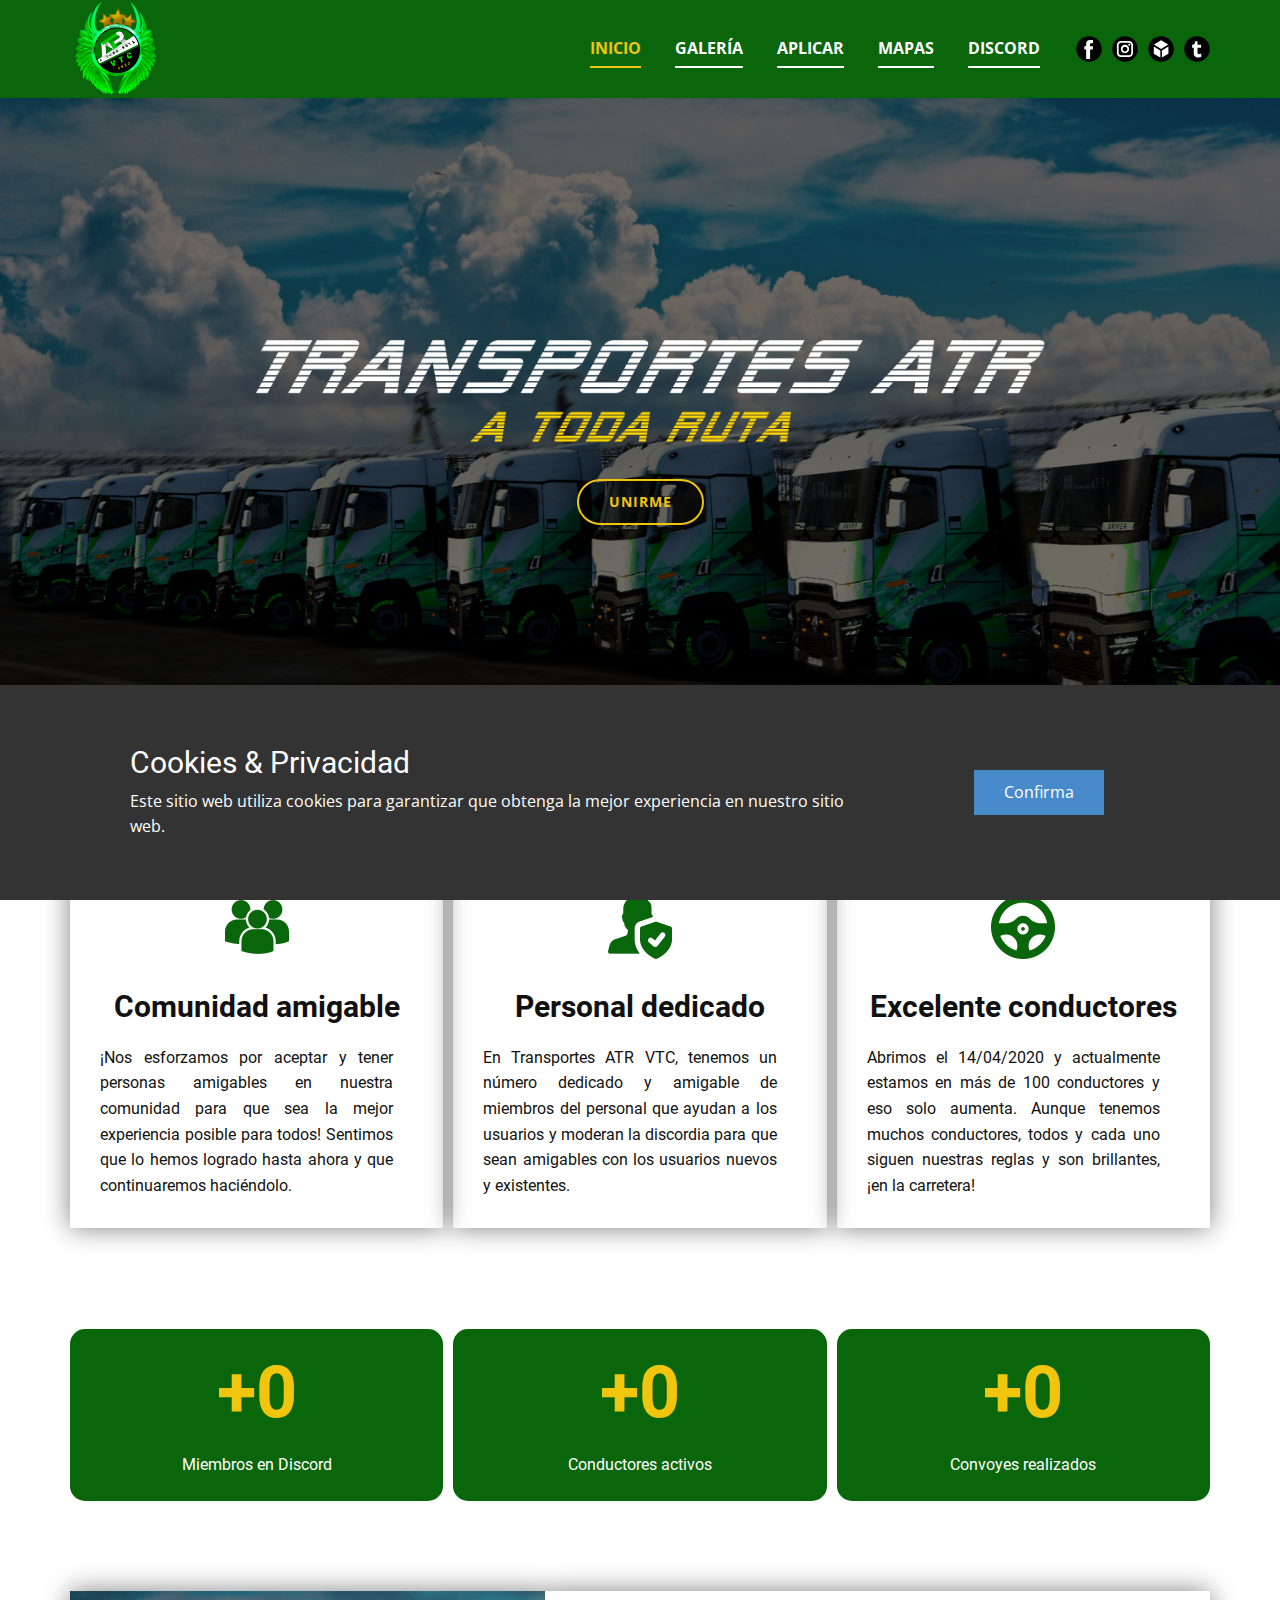
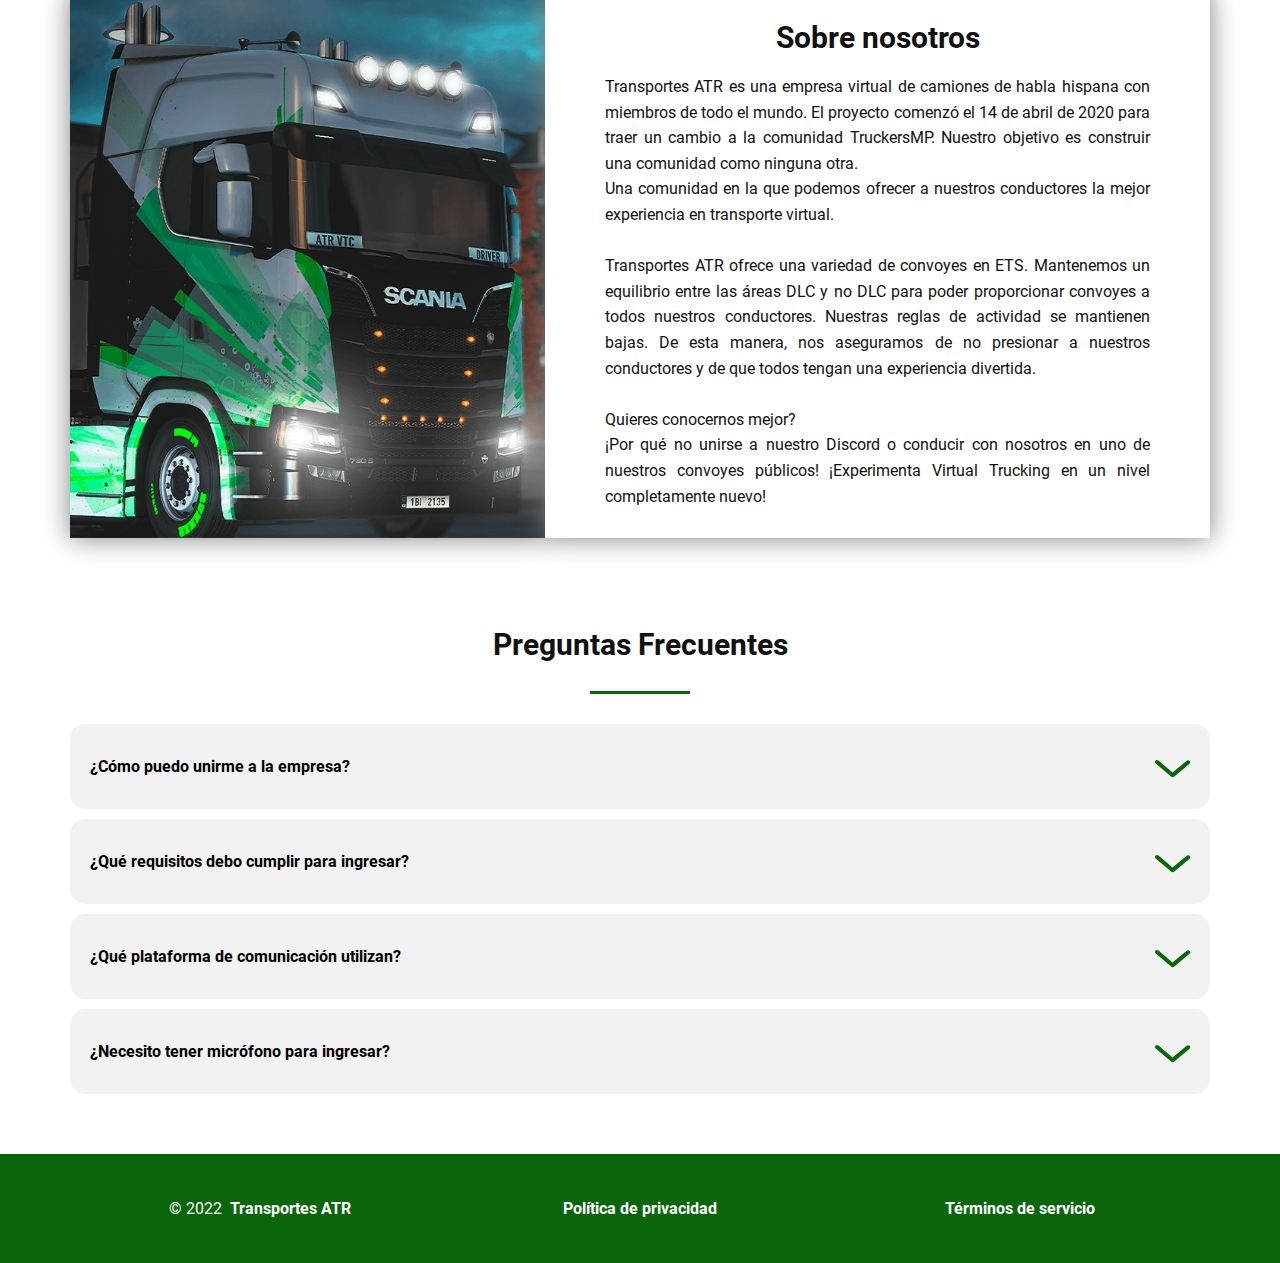
==== index.html @ 60fd00e4 "Cambios de tipografia y formato" ====
<!DOCTYPE html>
<html style="font-size: 16px" lang="es-AR">

<head>
  <meta name="viewport" content="width=device-width, initial-scale=1.0" />
  <meta charset="utf-8" />
  <meta name="keywords" content="+300, +100, +12, ​Sobre nosotros, ​Preguntas Frecuentes" />
  <meta name="description" content="​Transportes ATR es una empresa virtual de camiones de habla hispana con miembros de todo el mundo. El proyecto comenzó el 14 de abril de 2020 para traer un cambio a la comunidad TruckersMP. Nuestro objetivo es construir una comunidad como ninguna otra.
Una comunidad en la que podemos ofrecer a nuestros conductores la mejor experiencia en transporte virtual." />
  <meta name="page_type" content="np-template-header-footer-from-plugin" />
  <title>Inicio - Transportes ATR</title>
  <link rel="stylesheet" href="nicepage.css" media="screen" />
  <link rel="stylesheet" href="Inicio.css" media="screen" />
  <script class="u-script" type="text/javascript" src="jquery.js" defer=""></script>
  <script class="u-script" type="text/javascript" src="nicepage.js" defer=""></script>
  <link rel="icon" href="images/favicon.png" />
  <link id="u-theme-google-font" rel="stylesheet" href="fonts.css" />
  <link id="u-page-google-font" rel="stylesheet" href="Inicio-fonts.css" />

  <script type="application/ld+json">
    {
      "@context": "http://schema.org",
      "@type": "Organization",
      "name": "ATR Sitio Web",
      "logo": "/images/vtpc.png",
      "sameAs": [
        "https://www.facebook.com/Transportesatr.vtc",
        "https://www.instagram.com/transportes.atr.vtc/",
        "https://truckersmp.com/vtc/17910",
        "https://trucksbook.eu/company/74310"
      ]
    }
  </script>
  <meta name="theme-color" content="#478ac9" />
  <meta property="og:title" content="Inicio" />
  <meta property="og:description" content="​Transportes ATR es una empresa virtual de camiones de habla hispana con miembros de todo el mundo. El proyecto comenzó el 14 de abril de 2020 para traer un cambio a la comunidad TruckersMP. Nuestro objetivo es construir una comunidad como ninguna otra.
Una comunidad en la que podemos ofrecer a nuestros conductores la mejor experiencia en transporte virtual." />
  <meta property="og:type" content="website" />
</head>

<body data-home-page="index.html" data-home-page-title="Inicio" class="u-body u-xl-mode">
  <header
    class="u-align-center-sm u-align-center-xs u-clearfix u-custom-color-1 u-header u-sticky u-sticky-0613 u-header"
    id="sec-4713">
    <div class="u-clearfix u-sheet u-sheet-1">
      <a href="https://atodarutavtc.ga" class="u-image u-logo u-image-1" data-image-width="676" data-image-height="676">
        <img src="/images/vtpc.png" class="u-logo-image u-logo-image-1" />
      </a>
      <nav class="u-align-left u-menu u-menu-dropdown u-menu-open-right u-offcanvas u-offcanvas-shift u-menu-1"
        data-position="" data-submenu-level="on-click">
        <div class="menu-collapse" style="
              font-size: 1rem;
              font-weight: 700;
              letter-spacing: 0px;
              text-transform: uppercase;
            ">
          <a class="u-button-style u-custom-active-border-color u-custom-border u-custom-border-color u-custom-borders u-custom-hover-border-color u-custom-text-active-color u-custom-text-color u-custom-text-hover-color u-custom-top-bottom-menu-spacing u-nav-link u-text-white"
            href="#" style="font-size: calc(1em + 4px)">
            <svg class="u-svg-link" preserveAspectRatio="xMidYMin slice" viewBox="0 0 302 302" style="">
              <use xmlns:xlink="http://www.w3.org/1999/xlink" xlink:href="#svg-8a8f"></use>
            </svg>
            <svg xmlns="http://www.w3.org/2000/svg" xmlns:xlink="http://www.w3.org/1999/xlink" version="1.1"
              id="svg-8a8f" x="0px" y="0px" viewBox="0 0 302 302" style="enable-background: new 0 0 302 302"
              xml:space="preserve" class="u-svg-content">
              <g>
                <rect y="36" width="302" height="30"></rect>
                <rect y="236" width="302" height="30"></rect>
                <rect y="136" width="302" height="30"></rect>
              </g>
              <g></g>
              <g></g>
              <g></g>
              <g></g>
              <g></g>
              <g></g>
              <g></g>
              <g></g>
              <g></g>
              <g></g>
              <g></g>
              <g></g>
              <g></g>
              <g></g>
              <g></g>
            </svg>
          </a>
        </div>
        <div class="u-custom-menu u-nav-container">
          <ul class="u-nav u-spacing-30 u-unstyled u-nav-1">
            <li class="u-nav-item">
              <a class="u-border-2 u-border-active-palette-3-base u-border-hover-palette-3-base u-border-no-left u-border-no-right u-border-no-top u-border-white u-button-style u-nav-link u-text-active-palette-3-base u-text-hover-palette-3-base"
                href="/index.html" style="padding: 10px 0px">Inicio</a>
            </li>
            <li class="u-nav-item">
              <a class="u-border-2 u-border-active-palette-3-base u-border-hover-palette-3-base u-border-no-left u-border-no-right u-border-no-top u-border-white u-button-style u-nav-link u-text-active-palette-3-base u-text-hover-palette-3-base"
                href="/Galería.html" style="padding: 10px 0px">Galería</a>
            </li>
            <li class="u-nav-item">
              <a class="u-border-2 u-border-active-palette-3-base u-border-hover-palette-3-base u-border-no-left u-border-no-right u-border-no-top u-border-white u-button-style u-nav-link u-text-active-palette-3-base u-text-hover-palette-3-base"
                href="/aplicar.html" style="padding: 10px 0px">Aplicar</a>
            </li>
            <li class="u-nav-item">
              <a class="u-border-2 u-border-active-palette-3-base u-border-hover-palette-3-base u-border-no-left u-border-no-right u-border-no-top u-border-white u-button-style u-nav-link u-text-active-palette-3-base u-text-hover-palette-3-base"
                href="#" style="padding: 10px 0px">Mapas</a>
              <div class="u-nav-popup">
                <ul class="u-h-spacing-20 u-nav u-unstyled u-v-spacing-10 u-nav-2">
                  <li class="u-nav-item">
                    <a class="u-active-palette-3-base u-button-style u-hover-palette-3-base u-nav-link"
                      href="ETS2-MAP.html">ETS2 MAP</a>
                  </li>
                  <li class="u-nav-item">
                    <a class="u-active-palette-3-base u-button-style u-hover-palette-3-base u-nav-link"
                      href="ETS2-PROMODS-MAP.html">ETS2 PROMODS MAP</a>
                  </li>
                  <li class="u-nav-item">
                    <a class="u-active-palette-3-base u-button-style u-hover-palette-3-base u-nav-link"
                      href="ATS-MAP.html">ATS MAP</a>
                  </li>
                </ul>
              </div>
            </li>
            <li class="u-nav-item">
              <a class="u-border-2 u-border-active-palette-3-base u-border-hover-palette-3-base u-border-no-left u-border-no-right u-border-no-top u-border-white u-button-style u-nav-link u-text-active-palette-3-base u-text-hover-palette-3-base"
                href="https://discord.gg/pqu4MyE3Gp" target="_blank" style="padding: 10px 0px">Discord</a>
            </li>
          </ul>
        </div>
        <div class="u-custom-menu u-nav-container-collapse">
          <div
            class="u-align-center u-black u-container-style u-inner-container-layout u-opacity u-opacity-95 u-sidenav">
            <div class="u-inner-container-layout u-sidenav-overflow">
              <div class="u-menu-close"></div>
              <ul class="u-align-center u-nav u-popupmenu-items u-unstyled u-nav-3">
                <li class="u-nav-item">
                  <a class="u-button-style u-nav-link" href="/index.html" style="padding: 10px 0px">Inicio</a>
                </li>
                <li class="u-nav-item">
                  <a class="u-button-style u-nav-link" href="/Galería.html" style="padding: 10px 0px">Galería</a>
                </li>
                <li class="u-nav-item">
                  <a class="u-button-style u-nav-link" href="/aplicar.html" style="padding: 10px 0px">Aplicar</a>
                </li>
                <li class="u-nav-item">
                  <a class="u-button-style u-nav-link" href="#" style="padding: 10px 0px">Mapas</a>
                  <div class="u-nav-popup">
                    <ul class="u-h-spacing-20 u-nav u-unstyled u-v-spacing-10 u-nav-4">
                      <li class="u-nav-item">
                        <a class="u-button-style u-nav-link" href="ETS2-MAP.html">ETS2 MAP</a>
                      </li>
                      <li class="u-nav-item">
                        <a class="u-button-style u-nav-link" href="ETS2-PROMODS-MAP.html">ETS2 PROMODS MAP</a>
                      </li>
                      <li class="u-nav-item">
                        <a class="u-button-style u-nav-link" href="ATS-MAP.html">ATS MAP</a>
                      </li>
                    </ul>
                  </div>
                </li>
                <li class="u-nav-item">
                  <a class="u-button-style u-nav-link" href="https://discord.gg/pqu4MyE3Gp" target="_blank"
                    style="padding: 10px 0px">Discord</a>
                </li>
              </ul>
            </div>
          </div>
          <div class="u-menu-overlay u-opacity u-opacity-25"></div>
        </div>
      </nav>
      <div class="u-social-icons u-spacing-10 u-social-icons-1">
        <a class="u-social-url" title="facebook" target="_blank"
          href="https://www.facebook.com/Transportesatr.vtc"><span
            class="u-icon u-social-facebook u-social-icon u-text-black"><svg class="u-svg-link"
              preserveAspectRatio="xMidYMin slice" viewBox="0 0 112 112" style="">
              <use xmlns:xlink="http://www.w3.org/1999/xlink" xlink:href="#svg-1c96"></use>
            </svg><svg class="u-svg-content" viewBox="0 0 112 112" x="0" y="0" id="svg-1c96">
              <circle fill="currentColor" cx="56.1" cy="56.1" r="55"></circle>
              <path fill="#FFFFFF" d="M73.5,31.6h-9.1c-1.4,0-3.6,0.8-3.6,3.9v8.5h12.6L72,58.3H60.8v40.8H43.9V58.3h-8V43.9h8v-9.2
            c0-6.7,3.1-17,17-17h12.5v13.9H73.5z"></path>
            </svg></span>
        </a>
        <a class="u-social-url" title="instagram" target="_blank"
          href="https://www.instagram.com/transportes.atr.vtc/"><span
            class="u-icon u-social-icon u-social-instagram u-text-black"><svg class="u-svg-link"
              preserveAspectRatio="xMidYMin slice" viewBox="0 0 112 112" style="">
              <use xmlns:xlink="http://www.w3.org/1999/xlink" xlink:href="#svg-5830"></use>
            </svg><svg class="u-svg-content" viewBox="0 0 112 112" x="0" y="0" id="svg-5830">
              <circle fill="currentColor" cx="56.1" cy="56.1" r="55"></circle>
              <path fill="#FFFFFF"
                d="M55.9,38.2c-9.9,0-17.9,8-17.9,17.9C38,66,46,74,55.9,74c9.9,0,17.9-8,17.9-17.9C73.8,46.2,65.8,38.2,55.9,38.2
            z M55.9,66.4c-5.7,0-10.3-4.6-10.3-10.3c-0.1-5.7,4.6-10.3,10.3-10.3c5.7,0,10.3,4.6,10.3,10.3C66.2,61.8,61.6,66.4,55.9,66.4z">
              </path>
              <path fill="#FFFFFF"
                d="M74.3,33.5c-2.3,0-4.2,1.9-4.2,4.2s1.9,4.2,4.2,4.2s4.2-1.9,4.2-4.2S76.6,33.5,74.3,33.5z"></path>
              <path fill="#FFFFFF" d="M73.1,21.3H38.6c-9.7,0-17.5,7.9-17.5,17.5v34.5c0,9.7,7.9,17.6,17.5,17.6h34.5c9.7,0,17.5-7.9,17.5-17.5V38.8
            C90.6,29.1,82.7,21.3,73.1,21.3z M83,73.3c0,5.5-4.5,9.9-9.9,9.9H38.6c-5.5,0-9.9-4.5-9.9-9.9V38.8c0-5.5,4.5-9.9,9.9-9.9h34.5
            c5.5,0,9.9,4.5,9.9,9.9V73.3z"></path>
            </svg></span>
        </a>
        <a class="u-social-url" target="_blank" data-type="SketchFab" title="TruckersMP"
          href="https://truckersmp.com/vtc/17910"><span
            class="u-icon u-social-icon u-social-sketchfab u-text-black u-icon-3"><svg class="u-svg-link"
              preserveAspectRatio="xMidYMin slice" viewBox="0 0 112 112" style="">
              <use xmlns:xlink="http://www.w3.org/1999/xlink" xlink:href="#svg-15e8"></use>
            </svg><svg class="u-svg-content" viewBox="0 0 112 112" x="0" y="0" id="svg-15e8">
              <circle fill="currentColor" cx="56.1" cy="56.1" r="55"></circle>
              <path id="sketchfab-2" fill="#FFFFFF" d="M25.9,36.3L56.5,18l30.6,18.3L56.5,55.5L25.9,36.3z M25,44.7l28.1,17.5V93L25,76.3V44.7
	L25,44.7z M88,44.7v31.7L59.9,93V62.2L88,44.7L88,44.7z"></path>
            </svg></span>
        </a>
        <a class="u-social-url" target="_blank" data-type="Tumblr" title="TrucksBook"
          href="https://trucksbook.eu/company/74310"><span
            class="u-icon u-social-icon u-social-tumblr u-text-black u-icon-4"><svg class="u-svg-link"
              preserveAspectRatio="xMidYMin slice" viewBox="0 0 112 112" style="">
              <use xmlns:xlink="http://www.w3.org/1999/xlink" xlink:href="#svg-fb04"></use>
            </svg><svg class="u-svg-content" viewBox="0 0 112 112" x="0" y="0" id="svg-fb04">
              <circle fill="currentColor" cx="56.1" cy="56.1" r="55"></circle>
              <path fill="#FFFFFF" class="st1" d="M74.1,90.3c-3.8,1.2-7.6,1.9-11.5,2c-3,0-6-0.3-8.8-1.1C46.9,89.5,43,85,42.1,77.5v-1c0-0.4,0-9.3-0.1-26.4
            h-7.1V38c1.4,0.1,2.8,0,4.2-0.7c4.9-2.1,7.8-6,8.8-11.6c0-0.3,0.1-0.6,0.2-0.9c0-0.7,0.1-1.3,0.3-1.9h9.7V38h15.5v12.1H58.2v19
            c0,1.8,0.2,3.7,0.5,5.5c0.1,0.4,0.4,0.9,0.7,1.2c2.4,2.2,5.3,2.9,8.7,1.9c1.8-0.6,3.8-1.1,6-1.8V90.3z"></path>
            </svg></span>
        </a>
      </div>
    </div>
  </header>
  <section class="u-clearfix u-image u-shading u-section-1" id="sec-0089" data-image-width="1920"
    data-image-height="1080">
    <div class="u-clearfix u-sheet u-sheet-1">
      <img class="u-expanded-width-md u-expanded-width-sm u-image u-image-default u-image-1"
        src="/images/TITULO_SIN_VTC.png" alt="" data-image-width="1920" data-image-height="500" />
      <a href="https://discord.gg/pqu4MyE3Gp"
        class="u-border-2 u-border-hover-palette-3-base u-border-palette-3-base u-btn u-btn-round u-button-style u-hover-palette-3-base u-none u-radius-50 u-btn-1">
        UNIRME</a>
    </div>
  </section>
  <section class="u-align-center u-clearfix u-section-2" id="sec-16b6">
    <div class="u-clearfix u-sheet u-valign-middle u-sheet-1">
      <div class="u-expanded-width u-list u-list-1">
        <div class="u-repeater u-repeater-1">
          <div class="u-container-style u-list-item u-repeater-item u-list-item-1">
            <div
              class="u-container-layout u-similar-container u-valign-bottom-sm u-valign-bottom-xs u-valign-top-lg u-valign-top-md u-valign-top-xl u-container-layout-1">
              <span class="u-file-icon u-icon u-text-custom-color-1 u-icon-1"><img src="/images/4.png" alt="" /></span>
              <h3 class="u-align-center u-custom-font u-font-roboto u-text u-text-1">
                Comunidad amigable
              </h3>
              <p class="u-align-justify u-custom-font u-font-roboto u-text u-text-2">
                ¡Nos esforzamos por aceptar y tener personas amigables en
                nuestra comunidad para que sea la mejor experiencia posible
                para todos! Sentimos que lo hemos logrado hasta ahora y que
                continuaremos haciéndolo.
              </p>
            </div>
          </div>
          <div class="u-container-style u-list-item u-repeater-item u-list-item-2">
            <div
              class="u-container-layout u-similar-container u-valign-bottom-sm u-valign-bottom-xs u-valign-top-lg u-valign-top-md u-valign-top-xl u-container-layout-2">
              <span class="u-file-icon u-icon u-text-custom-color-1 u-icon-2"><img src="/images/5.png" alt="" /></span>
              <h3 class="u-align-center u-custom-font u-font-roboto u-text u-text-3">
                Personal dedicado
              </h3>
              <p class="u-align-justify u-custom-font u-font-roboto u-text u-text-4">
                En Transportes ATR VTC, tenemos un número dedicado y amigable
                de miembros del personal que ayudan a los usuarios y moderan
                la discordia para que sean amigables con los usuarios nuevos y
                existentes.
              </p>
            </div>
          </div>
          <div class="u-container-style u-list-item u-repeater-item u-list-item-3">
            <div
              class="u-container-layout u-similar-container u-valign-bottom-sm u-valign-bottom-xs u-valign-top-lg u-valign-top-md u-valign-top-xl u-container-layout-3">
              <span class="u-file-icon u-icon u-text-custom-color-1 u-icon-3"><img src="/images/6.png" alt="" /></span>
              <h3 class="u-align-center u-custom-font u-font-roboto u-text u-text-5">
                Excelente conductores
              </h3>
              <p class="u-align-justify u-custom-font u-font-roboto u-text u-text-6">
                Abrimos el 14/04/2020 y actualmente estamos en más de 100
                conductores y eso solo aumenta. Aunque tenemos muchos
                conductores, todos y cada uno siguen nuestras reglas y son
                brillantes, ¡en la carretera!
              </p>
            </div>
          </div>
        </div>
      </div>
    </div>
  </section>
  <section class="u-clearfix u-section-3" id="sec-c796">
    <div class="u-clearfix u-sheet u-valign-middle u-sheet-1">
      <div class="u-expanded-width u-list u-list-1">
        <div class="u-repeater u-repeater-1">
          <div
            class="u-align-center u-container-style u-custom-color-1 u-list-item u-radius-15 u-repeater-item u-shape-round u-list-item-1">
            <div class="u-container-layout u-similar-container u-valign-middle u-container-layout-1">
              <h1 class="u-text u-text-default u-text-palette-3-base u-title u-text-1" data-animation-name="counter"
                data-animation-event="scroll" data-animation-duration="3000">
                +400
              </h1>
              <p class="u-custom-font u-font-roboto u-text u-text-2">
                Miembros en Discord
              </p>
            </div>
          </div>
          <div
            class="u-align-center u-container-style u-custom-color-1 u-list-item u-radius-15 u-repeater-item u-shape-round u-list-item-2">
            <div class="u-container-layout u-similar-container u-valign-middle u-container-layout-2">
              <h1 class="u-text u-text-default u-text-palette-3-base u-title u-text-3" data-animation-name="counter"
                data-animation-event="scroll" data-animation-duration="3000">
                +110
              </h1>
              <p class="u-custom-font u-font-roboto u-text u-text-4">
                Conductores activos
              </p>
            </div>
          </div>
          <div
            class="u-align-center u-container-style u-custom-color-1 u-list-item u-radius-15 u-repeater-item u-shape-round u-list-item-3">
            <div class="u-container-layout u-similar-container u-valign-middle u-container-layout-3">
              <h1 class="u-text u-text-default u-text-palette-3-base u-title u-text-5" data-animation-name="counter"
                data-animation-event="scroll" data-animation-duration="3000">
                +20
              </h1>
              <p class="u-custom-font u-font-roboto u-text u-text-6">
                Convoyes realizados
              </p>
            </div>
          </div>
        </div>
      </div>
    </div>
  </section>
  <section class="u-clearfix u-section-4" id="sec-3e3f">
    <div class="u-clearfix u-sheet u-valign-middle-sm u-valign-middle-xs u-sheet-1">
      <div class="u-clearfix u-expanded-width u-gutter-0 u-layout-wrap u-layout-wrap-1">
        <div class="u-layout" style="">
          <div class="u-layout-row" style="">
            <div
              class="u-align-left u-container-style u-image u-layout-cell u-left-cell u-size-25 u-size-xs-60 u-image-1"
              src="" data-image-width="1280" data-image-height="720">
              <div class="u-container-layout u-container-layout-1" src=""></div>
            </div>
            <div
              class="u-container-style u-layout-cell u-right-cell u-shape-rectangle u-size-35 u-size-xs-60 u-white u-layout-cell-2">
              <div class="u-container-layout u-container-layout-2">
                <h2 class="u-align-center u-text u-text-default u-text-1">
                  Sobre nosotros
                </h2>
                <p class="u-align-justify u-custom-font u-font-roboto u-text u-text-2">
                  Transportes ATR es una empresa virtual de camiones de habla
                  hispana con miembros de todo el mundo. El proyecto comenzó
                  el 14 de abril de 2020 para traer un cambio a la comunidad
                  TruckersMP. Nuestro objetivo es construir una comunidad como
                  ninguna otra. <br />Una comunidad en la que podemos ofrecer
                  a nuestros conductores la mejor experiencia en transporte
                  virtual. <br />
                  <br />Transportes ATR ofrece una variedad de convoyes en
                  ETS. Mantenemos un equilibrio entre las áreas DLC y no DLC
                  para poder proporcionar convoyes a todos nuestros
                  conductores. Nuestras reglas de actividad se mantienen
                  bajas. De esta manera, nos aseguramos de no presionar a
                  nuestros conductores y de que todos tengan una experiencia
                  divertida. <br />
                  <br />Quieres conocernos mejor? <br />¡Por qué no unirse a
                  nuestro Discord o conducir con nosotros en uno de nuestros
                  convoyes públicos! ¡Experimenta Virtual Trucking en un nivel
                  completamente nuevo!
                </p>
              </div>
            </div>
          </div>
        </div>
      </div>
    </div>
  </section>
  <section class="u-align-center u-clearfix u-white u-section-5" id="sec-e534">
    <div class="u-clearfix u-sheet u-valign-middle-lg u-valign-middle-md u-valign-middle-xl u-sheet-1">
      <h2 class="u-text u-text-default u-text-1">Preguntas Frecuentes</h2>
      <div class="u-border-3 u-border-custom-color-1 u-line u-line-horizontal u-line-1"></div>
      <div class="u-accordion u-collapsed-by-default u-faq u-spacing-10 u-accordion-1">
        <div class="u-accordion-item">
          <a class="u-accordion-link u-button-style u-custom-font u-font-roboto u-grey-5 u-radius-15 u-text-active-custom-color-1 u-text-black u-text-hover-custom-color-1 u-accordion-link-1"
            id="link-accordion-ae6a" aria-controls="accordion-ae6a" aria-selected="false">
            <span class="u-accordion-link-text">
              ¿Cómo puedo unirme a la empresa?</span><span
              class="u-accordion-link-icon u-icon u-icon-rectangle u-text-custom-color-1 u-icon-1"><svg
                class="u-svg-link" preserveAspectRatio="xMidYMin slice" viewBox="0 0 16 16" style="">
                <use xmlns:xlink="http://www.w3.org/1999/xlink" xlink:href="#svg-a823"></use>
              </svg><svg class="u-svg-content" viewBox="0 0 16 16" x="0px" y="0px" id="svg-a823" style="">
                <path d="M8,10.7L1.6,5.3c-0.4-0.4-1-0.4-1.3,0c-0.4,0.4-0.4,0.9,0,1.3l7.2,6.1c0.1,0.1,0.4,0.2,0.6,0.2s0.4-0.1,0.6-0.2l7.1-6
	c0.4-0.4,0.4-0.9,0-1.3c-0.4-0.4-1-0.4-1.3,0L8,10.7z"></path>
              </svg></span>
          </a>
          <div class="u-accordion-pane u-container-style u-shape-rectangle u-accordion-pane-1" id="accordion-ae6a"
            aria-labelledby="link-accordion-ae6a">
            <div class="u-container-layout u-container-layout-1">
              <div class="fr-view u-clearfix u-rich-text u-text">
                <p>
                  <span class="u-custom-font u-font-roboto" style="font-size: 0.875rem">Debes dar clic en el botón
                    "Unirme" (arriba, al inicio de
                    página) y te llevara a nuestro discord donde el personal
                    encargado te atendera. Esperamos verte pronto en nuestra
                    familia.</span>
                </p>
              </div>
            </div>
          </div>
        </div>
        <div class="u-accordion-item">
          <a class="u-accordion-link u-button-style u-custom-font u-font-roboto u-grey-5 u-radius-15 u-text-active-custom-color-1 u-text-black u-text-hover-custom-color-1 u-accordion-link-2"
            id="link-accordion-8339" aria-controls="accordion-8339" aria-selected="false">
            <span class="u-accordion-link-text">
              ¿Qué requisitos debo cumplir para ingresar?<br /> </span><span
              class="u-accordion-link-icon u-icon u-icon-rectangle u-text-custom-color-1 u-icon-2"><svg
                class="u-svg-link" preserveAspectRatio="xMidYMin slice" viewBox="0 0 16 16" style="">
                <use xmlns:xlink="http://www.w3.org/1999/xlink" xlink:href="#svg-7d7e"></use>
              </svg><svg class="u-svg-content" viewBox="0 0 16 16" x="0px" y="0px" id="svg-7d7e" style="">
                <path d="M8,10.7L1.6,5.3c-0.4-0.4-1-0.4-1.3,0c-0.4,0.4-0.4,0.9,0,1.3l7.2,6.1c0.1,0.1,0.4,0.2,0.6,0.2s0.4-0.1,0.6-0.2l7.1-6
	c0.4-0.4,0.4-0.9,0-1.3c-0.4-0.4-1-0.4-1.3,0L8,10.7z"></path>
              </svg></span>
          </a>
          <div class="u-accordion-pane u-container-style u-shape-rectangle u-accordion-pane-2" id="accordion-8339"
            aria-labelledby="link-accordion-8339">
            <div class="u-container-layout u-container-layout-2">
              <div class="fr-view u-clearfix u-rich-text u-text">
                <p>
                  <span style="font-size: 0.875rem">Ser mayor de 16 años, estar registrado en TruckersMP,
                    TruckBooks, hablar español, tener instalado Discord y
                    contar con micrófono.</span>
                </p>
              </div>
            </div>
          </div>
        </div>
        <div class="u-accordion-item">
          <a class="u-accordion-link u-button-style u-custom-font u-font-roboto u-grey-5 u-radius-15 u-text-active-custom-color-1 u-text-black u-text-hover-custom-color-1 u-accordion-link-3"
            id="link-accordion-1c17" aria-controls="accordion-1c17" aria-selected="false">
            <span class="u-accordion-link-text">
              ¿Qué plataforma de comunicación utilizan?<br /> </span><span
              class="u-accordion-link-icon u-icon u-icon-rectangle u-text-custom-color-1 u-icon-3"><svg
                class="u-svg-link" preserveAspectRatio="xMidYMin slice" viewBox="0 0 16 16" style="">
                <use xmlns:xlink="http://www.w3.org/1999/xlink" xlink:href="#svg-d58c"></use>
              </svg><svg class="u-svg-content" viewBox="0 0 16 16" x="0px" y="0px" id="svg-d58c" style="">
                <path d="M8,10.7L1.6,5.3c-0.4-0.4-1-0.4-1.3,0c-0.4,0.4-0.4,0.9,0,1.3l7.2,6.1c0.1,0.1,0.4,0.2,0.6,0.2s0.4-0.1,0.6-0.2l7.1-6
	c0.4-0.4,0.4-0.9,0-1.3c-0.4-0.4-1-0.4-1.3,0L8,10.7z"></path>
              </svg></span>
          </a>
          <div class="u-accordion-pane u-container-style u-shape-rectangle u-accordion-pane-3" id="accordion-1c17"
            aria-labelledby="link-accordion-1c17">
            <div class="u-container-layout u-container-layout-3">
              <div class="fr-view u-clearfix u-rich-text u-text">
                <p>
                  <span style="font-size: 0.875rem">Actualmente nuestro canal oficial de comunicación es
                    Discord.</span>
                </p>
              </div>
            </div>
          </div>
        </div>
        <div class="u-accordion-item">
          <a class="u-accordion-link u-button-style u-custom-font u-font-roboto u-grey-5 u-radius-15 u-text-active-custom-color-1 u-text-black u-text-hover-custom-color-1 u-accordion-link-4"
            id="link-fc22" aria-controls="fc22" aria-selected="false">
            <span class="u-accordion-link-text">
              ¿Necesito tener micrófono para ingresar?</span><span
              class="u-accordion-link-icon u-icon u-icon-rectangle u-text-custom-color-1 u-icon-4"><svg
                class="u-svg-link" preserveAspectRatio="xMidYMin slice" viewBox="0 0 16 16" style="">
                <use xmlns:xlink="http://www.w3.org/1999/xlink" xlink:href="#svg-9ef2"></use>
              </svg><svg class="u-svg-content" viewBox="0 0 16 16" x="0px" y="0px" id="svg-9ef2">
                <path d="M8,10.7L1.6,5.3c-0.4-0.4-1-0.4-1.3,0c-0.4,0.4-0.4,0.9,0,1.3l7.2,6.1c0.1,0.1,0.4,0.2,0.6,0.2s0.4-0.1,0.6-0.2l7.1-6
	c0.4-0.4,0.4-0.9,0-1.3c-0.4-0.4-1-0.4-1.3,0L8,10.7z"></path>
              </svg></span>
          </a>
          <div class="u-accordion-pane u-container-style u-shape-rectangle u-accordion-pane-4" id="fc22"
            aria-labelledby="link-fc22">
            <div class="u-container-layout u-container-layout-4">
              <div class="fr-view u-clearfix u-rich-text u-text">
                <p>
                  <span style="font-size: 0.875rem">Sí, para facilitar una mejor comunicacion con el personal
                    de ATR.</span>
                </p>
              </div>
            </div>
          </div>
        </div>
      </div>
    </div>
  </section>
  <style class="u-overlap-style">
    .u-overlap:not(.u-sticky-scroll) .u-header {
      background-color: #0a660a !important;
    }
  </style>

  <footer class="u-align-center u-clearfix u-custom-color-1 u-footer u-footer" id="sec-b6e5">
    <div class="u-align-left u-clearfix u-sheet u-sheet-1">
      <div
        class="u-clearfix u-expanded-width u-gutter-0 u-layout-custom-sm u-layout-custom-xs u-layout-wrap u-layout-wrap-1">
        <div class="u-layout">
          <div class="u-layout-row">
            <div
              class="u-container-style u-layout-cell u-size-20-lg u-size-20-md u-size-20-sm u-size-20-xl u-size-30-xs u-layout-cell-1">
              <div class="u-container-layout u-valign-middle u-container-layout-1">
                <p class="u-custom-font u-font-roboto u-text u-text-default u-text-1">
                  © 2022&nbsp;<span style="font-weight: 700">
                    <a href="https://atodarutavtc.ga"
                      class="u-active-none u-border-none u-btn u-button-link u-button-style u-hover-none u-none u-text-white u-btn-1">Transportes
                      ATR</a>
                  </span>
                </p>
              </div>
            </div>
            <div
              class="u-container-style u-layout-cell u-size-20-lg u-size-20-md u-size-20-sm u-size-20-xl u-size-30-xs u-layout-cell-2">
              <div class="u-container-layout u-valign-middle u-container-layout-2">
                <p class="u-custom-font u-font-roboto u-text u-text-default u-text-2">
                  <a class="u-active-none u-border-none u-btn u-button-link u-button-style u-hover-none u-none u-text-white u-btn-2"
                    href="/politicas-de-privacidad.html">
                    Política de privacidad</a>
                </p>
              </div>
            </div>
            <div
              class="u-container-style u-layout-cell u-size-20-lg u-size-20-md u-size-20-sm u-size-20-xl u-size-60-xs u-layout-cell-3">
              <div class="u-container-layout u-valign-middle u-container-layout-3">
                <p class="u-custom-font u-font-roboto u-text u-text-default u-text-3">
                  <a class="u-active-none u-border-none u-btn u-button-link u-button-style u-hover-none u-none u-text-white u-btn-3"
                    href="/terminos-y-condiciones.html">
                    Términos de servicio</a>
                </p>
              </div>
            </div>
          </div>
        </div>
      </div>
    </div>
  </footer>
  <section class="u-align-center u-clearfix u-cookies-consent u-grey-80 u-cookies-consent" id="sec-4323">
    <div class="u-clearfix u-sheet u-valign-middle u-sheet-1">
      <div class="u-clearfix u-expanded-width u-layout-wrap u-layout-wrap-1">
        <div class="u-gutter-0 u-layout">
          <div class="u-layout-row">
            <div
              class="u-container-style u-layout-cell u-left-cell u-size-43-md u-size-43-sm u-size-43-xs u-size-46-lg u-size-46-xl u-layout-cell-1">
              <div class="u-container-layout u-valign-middle u-container-layout-1">
                <h3 class="u-text u-text-default u-text-1">
                  Cookies &amp; Privacidad
                </h3>
                <p class="u-text u-text-default u-text-2">
                  Este sitio web utiliza cookies para garantizar que obtenga
                  la mejor experiencia en nuestro sitio web.
                </p>
              </div>
            </div>
            <div
              class="u-align-left u-container-style u-layout-cell u-right-cell u-size-14-lg u-size-14-xl u-size-17-md u-size-17-sm u-size-17-xs u-layout-cell-2">
              <div
                class="u-container-layout u-valign-middle-lg u-valign-middle-md u-valign-middle-xl u-valign-top-sm u-valign-top-xs u-container-layout-2">
                <a href="###" class="u-btn u-button-confirm u-button-style u-palette-1-base u-btn-1">Confirma</a>
              </div>
            </div>
          </div>
        </div>
      </div>
    </div>
    <style>
      .u-cookies-consent {
        background-image: none;
      }

      .u-cookies-consent .u-sheet-1 {
        min-height: 212px;
      }

      .u-cookies-consent .u-layout-wrap-1 {
        margin-top: 30px;
        margin-bottom: 30px;
      }

      .u-cookies-consent .u-layout-cell-1 {
        min-height: 152px;
      }

      .u-cookies-consent .u-container-layout-1 {
        padding: 30px 60px;
      }

      .u-cookies-consent .u-text-1 {
        margin-top: 0;
        margin-right: 20px;
        margin-bottom: 0;
      }

      .u-cookies-consent .u-text-2 {
        margin: 8px 20px 0 0;
      }

      .u-cookies-consent .u-layout-cell-2 {
        min-height: 152px;
      }

      .u-cookies-consent .u-container-layout-2 {
        padding: 30px;
      }

      .u-cookies-consent .u-btn-1 {
        margin: 0 auto 0 0;
      }

      @media (max-width: 1199px) {
        .u-cookies-consent .u-sheet-1 {
          min-height: 131px;
        }

        .u-cookies-consent .u-layout-cell-1 {
          min-height: 125px;
        }

        .u-cookies-consent .u-text-1 {
          margin-right: 0;
        }

        .u-cookies-consent .u-text-2 {
          margin-right: 0;
        }

        .u-cookies-consent .u-layout-cell-2 {
          min-height: 125px;
        }
      }

      @media (max-width: 991px) {
        .u-cookies-consent .u-sheet-1 {
          min-height: 106px;
        }

        .u-cookies-consent .u-layout-cell-1 {
          min-height: 100px;
        }

        .u-cookies-consent .u-container-layout-1 {
          padding-left: 30px;
          padding-right: 30px;
        }

        .u-cookies-consent .u-layout-cell-2 {
          min-height: 100px;
        }
      }

      @media (max-width: 767px) {
        .u-cookies-consent .u-sheet-1 {
          min-height: 225px;
        }

        .u-cookies-consent .u-layout-cell-1 {
          min-height: 154px;
        }

        .u-cookies-consent .u-container-layout-1 {
          padding-left: 10px;
          padding-right: 10px;
          padding-bottom: 20px;
        }

        .u-cookies-consent .u-layout-cell-2 {
          min-height: 65px;
        }

        .u-cookies-consent .u-container-layout-2 {
          padding: 10px;
        }
      }

      @media (max-width: 575px) {
        .u-cookies-consent .u-sheet-1 {
          min-height: 121px;
        }

        .u-cookies-consent .u-layout-cell-1 {
          min-height: 100px;
        }

        .u-cookies-consent .u-layout-cell-2 {
          min-height: 15px;
        }
      }
    </style>
  </section>
</body>

</html>
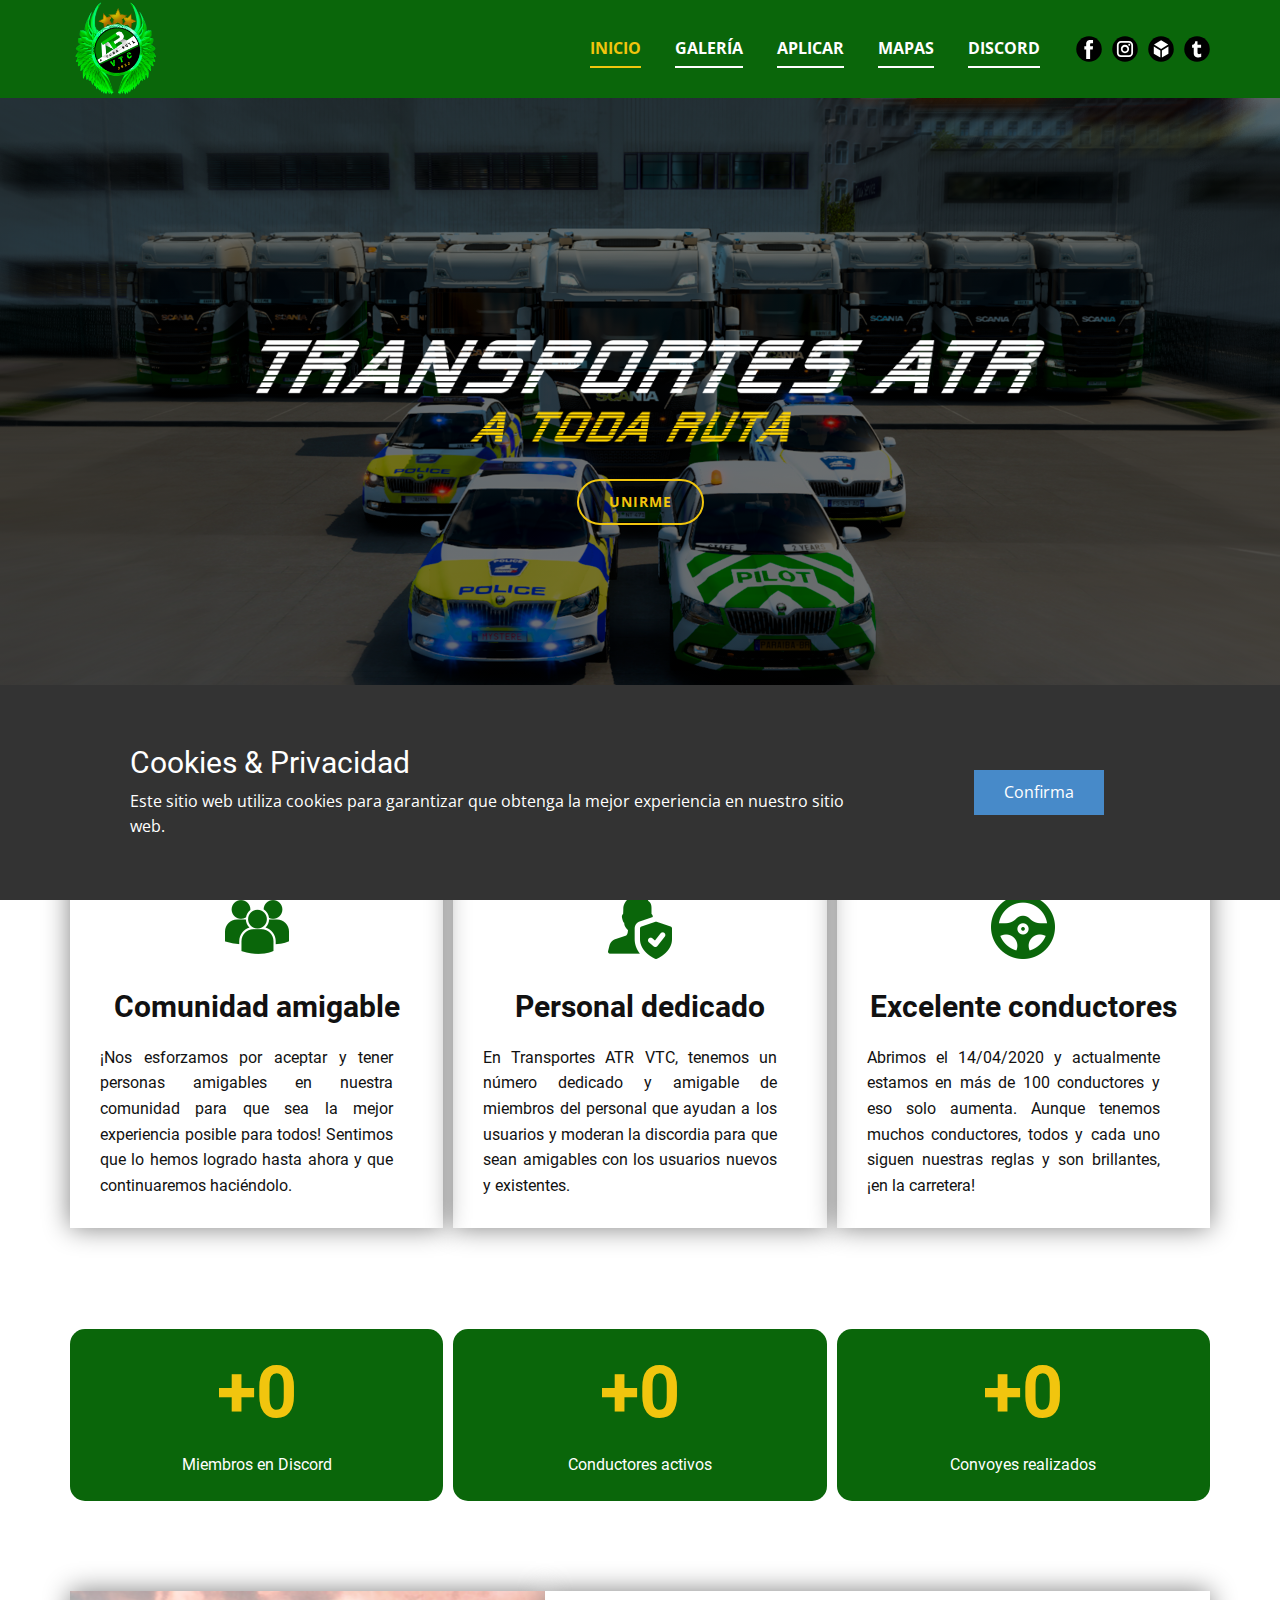
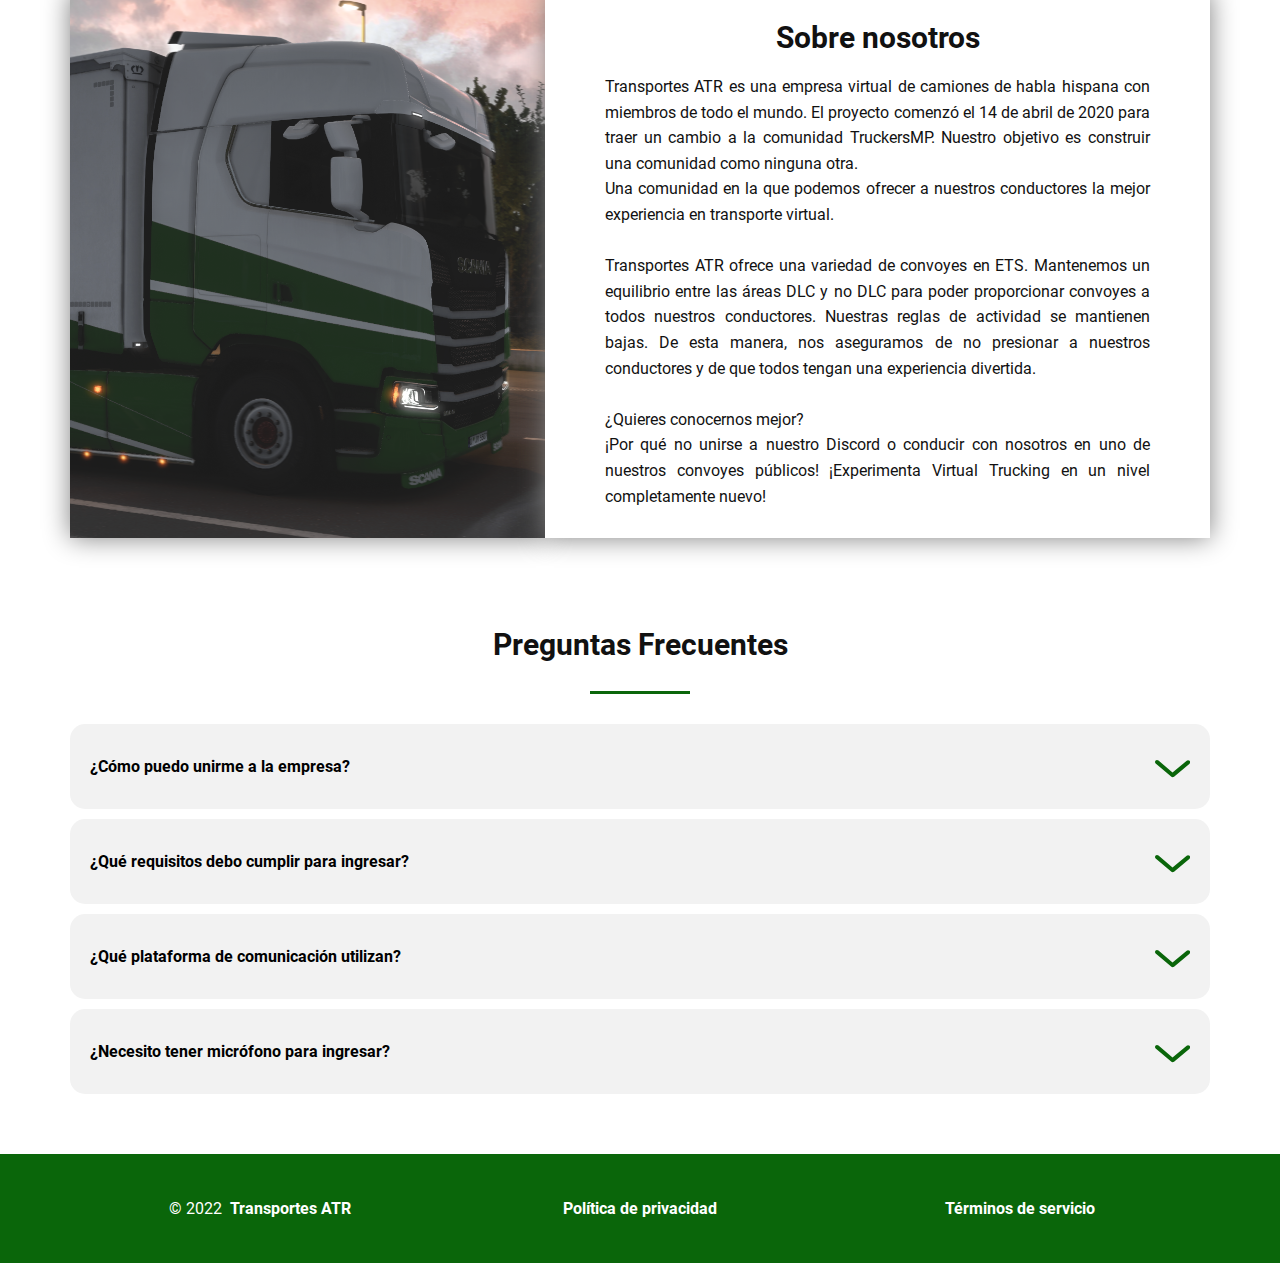
==== commit 782d6aa0: "Update index.html" ====
--- a/index.html
+++ b/index.html
@@ -93,7 +93,7 @@
             </li>
             <li class="u-nav-item">
               <a class="u-border-2 u-border-active-palette-3-base u-border-hover-palette-3-base u-border-no-left u-border-no-right u-border-no-top u-border-white u-button-style u-nav-link u-text-active-palette-3-base u-text-hover-palette-3-base"
-                href="/Galería.html" style="padding: 10px 0px">Galería</a>
+                href="/galería.html" style="padding: 10px 0px">Galería</a>
             </li>
             <li class="u-nav-item">
               <a class="u-border-2 u-border-active-palette-3-base u-border-hover-palette-3-base u-border-no-left u-border-no-right u-border-no-top u-border-white u-button-style u-nav-link u-text-active-palette-3-base u-text-hover-palette-3-base"
@@ -106,15 +106,15 @@
                 <ul class="u-h-spacing-20 u-nav u-unstyled u-v-spacing-10 u-nav-2">
                   <li class="u-nav-item">
                     <a class="u-active-palette-3-base u-button-style u-hover-palette-3-base u-nav-link"
-                      href="ETS2-MAP.html">ETS2 MAP</a>
+                      href="ets2.html">ETS2 MAP</a>
                   </li>
                   <li class="u-nav-item">
                     <a class="u-active-palette-3-base u-button-style u-hover-palette-3-base u-nav-link"
-                      href="ETS2-PROMODS-MAP.html">ETS2 PROMODS MAP</a>
+                      href="promods.html">ETS2 PROMODS MAP</a>
                   </li>
                   <li class="u-nav-item">
                     <a class="u-active-palette-3-base u-button-style u-hover-palette-3-base u-nav-link"
-                      href="ATS-MAP.html">ATS MAP</a>
+                      href="ats.html">ATS MAP</a>
                   </li>
                 </ul>
               </div>
@@ -135,7 +135,7 @@
                   <a class="u-button-style u-nav-link" href="/index.html" style="padding: 10px 0px">Inicio</a>
                 </li>
                 <li class="u-nav-item">
-                  <a class="u-button-style u-nav-link" href="/Galería.html" style="padding: 10px 0px">Galería</a>
+                  <a class="u-button-style u-nav-link" href="/galería.html" style="padding: 10px 0px">Galería</a>
                 </li>
                 <li class="u-nav-item">
                   <a class="u-button-style u-nav-link" href="/aplicar.html" style="padding: 10px 0px">Aplicar</a>
@@ -145,13 +145,13 @@
                   <div class="u-nav-popup">
                     <ul class="u-h-spacing-20 u-nav u-unstyled u-v-spacing-10 u-nav-4">
                       <li class="u-nav-item">
-                        <a class="u-button-style u-nav-link" href="ETS2-MAP.html">ETS2 MAP</a>
+                        <a class="u-button-style u-nav-link" href="ets2.html">ETS2 MAP</a>
                       </li>
                       <li class="u-nav-item">
-                        <a class="u-button-style u-nav-link" href="ETS2-PROMODS-MAP.html">ETS2 PROMODS MAP</a>
+                        <a class="u-button-style u-nav-link" href="promods.html">ETS2 PROMODS MAP</a>
                       </li>
                       <li class="u-nav-item">
-                        <a class="u-button-style u-nav-link" href="ATS-MAP.html">ATS MAP</a>
+                        <a class="u-button-style u-nav-link" href="ats.html">ATS MAP</a>
                       </li>
                     </ul>
                   </div>
@@ -360,7 +360,7 @@
                   bajas. De esta manera, nos aseguramos de no presionar a
                   nuestros conductores y de que todos tengan una experiencia
                   divertida. <br />
-                  <br />Quieres conocernos mejor? <br />¡Por qué no unirse a
+                  <br />¿Quieres conocernos mejor? <br />¡Por qué no unirse a
                   nuestro Discord o conducir con nosotros en uno de nuestros
                   convoyes públicos! ¡Experimenta Virtual Trucking en un nivel
                   completamente nuevo!
--- a/Inicio.css
+++ b/Inicio.css
@@ -1,5 +1,5 @@
  .u-section-1 {
-  background-image: linear-gradient(0deg, rgba(0,0,0,0.55), rgba(0,0,0,0.55)), url("/images/ets2_20220219_202455_00.png");
+  background-image: linear-gradient(0deg, rgba(0,0,0,0.55), rgba(0,0,0,0.55)), url("/images/ets2_20220410_162724_00.png");
   background-position: 50% 50%;
 }
 
@@ -428,8 +428,8 @@
 
 .u-section-4 .u-image-1 {
   min-height: 543px;
-  background-image: url("/images/ets2_20211219_195653_00.png");
-  background-position: 10.03% 50%;
+  background-image: url("/images/nuevapintura.png");
+  background-position: 30.00% 50%;
 }
 
 .u-section-4 .u-container-layout-1 {
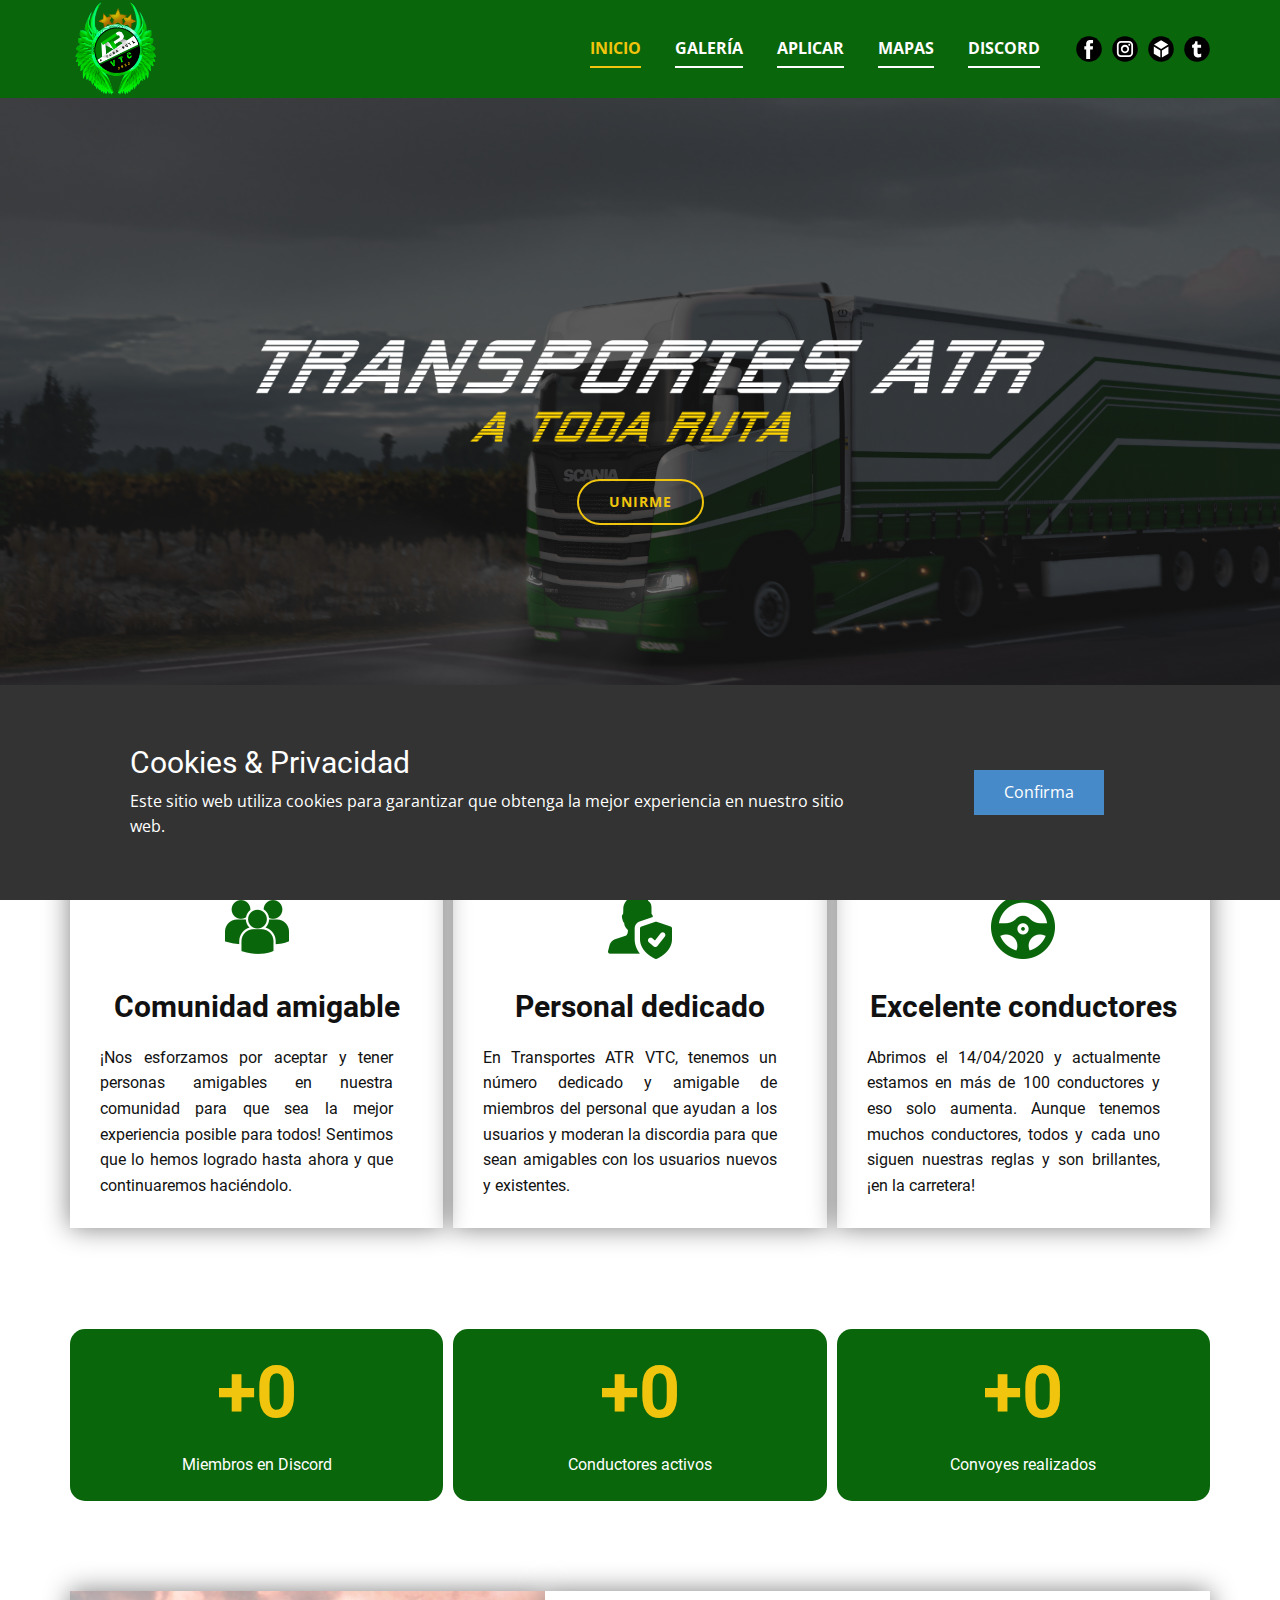
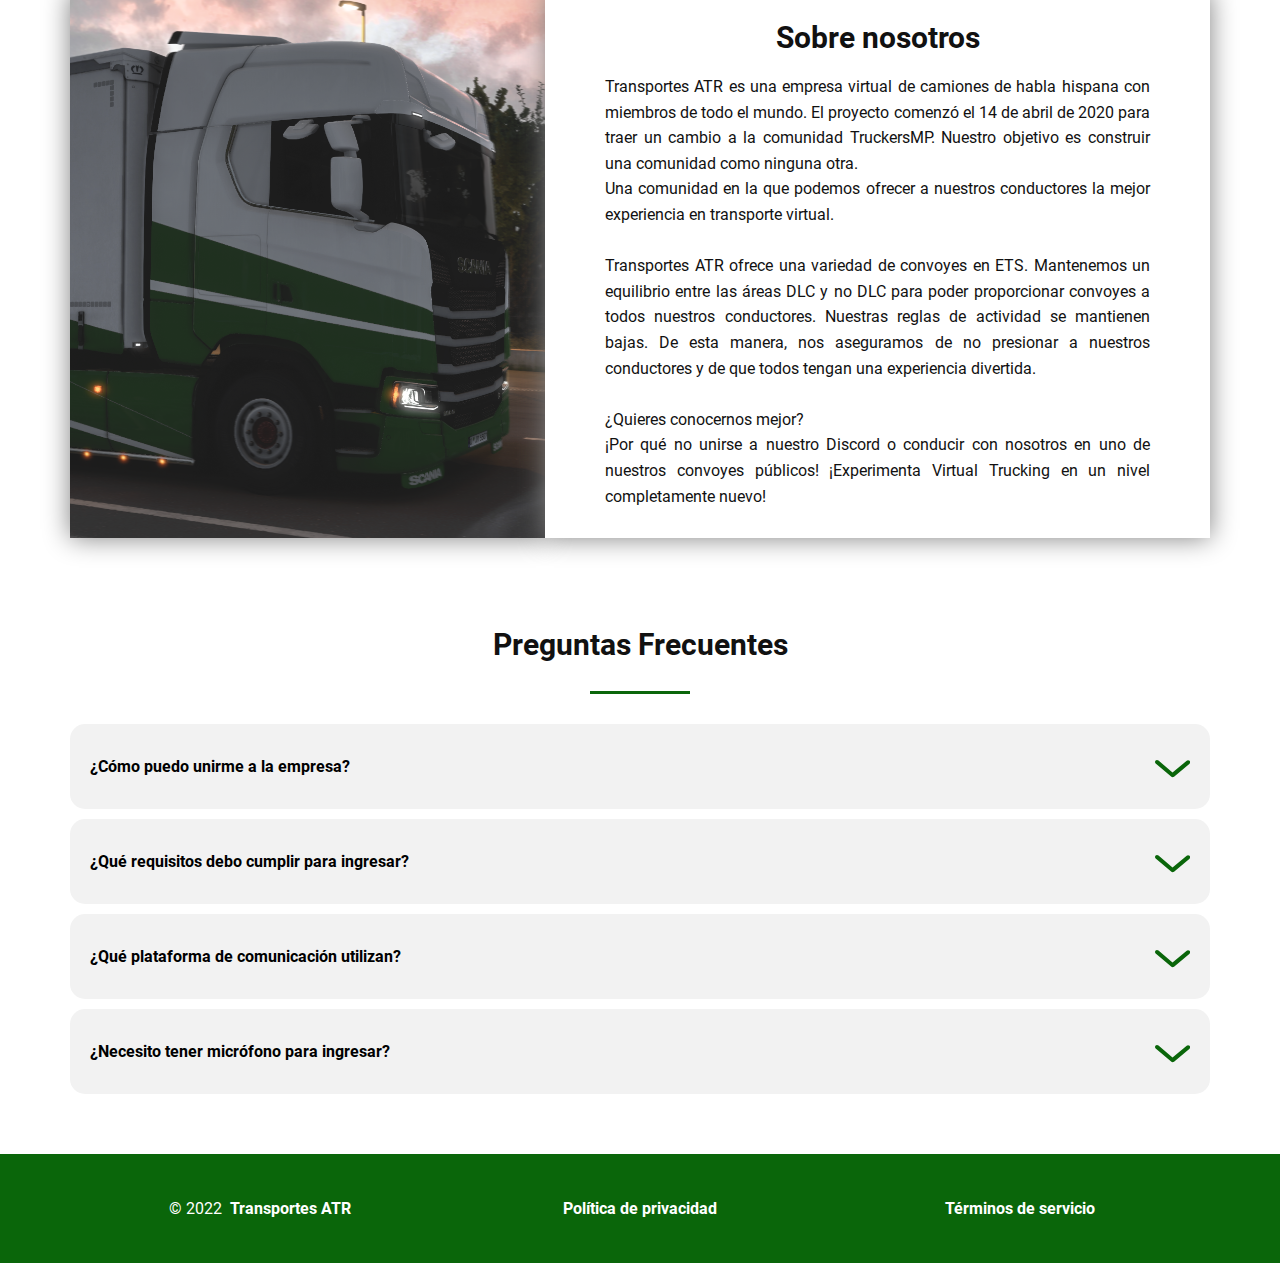
==== commit 10b4e298: "Cambios basicos" ====
--- a/index.html
+++ b/index.html
@@ -318,7 +318,7 @@
             <div class="u-container-layout u-similar-container u-valign-middle u-container-layout-3">
               <h1 class="u-text u-text-default u-text-palette-3-base u-title u-text-5" data-animation-name="counter"
                 data-animation-event="scroll" data-animation-duration="3000">
-                +20
+                +30
               </h1>
               <p class="u-custom-font u-font-roboto u-text u-text-6">
                 Convoyes realizados
--- a/Inicio.css
+++ b/Inicio.css
@@ -1,5 +1,5 @@
  .u-section-1 {
-  background-image: linear-gradient(0deg, rgba(0,0,0,0.55), rgba(0,0,0,0.55)), url("/images/ets2_20220410_162724_00.png");
+  background-image: linear-gradient(0deg, rgba(0,0,0,0.55), rgba(0,0,0,0.55)), url("/images/ets2_20220429_213245_00.png");
   background-position: 50% 50%;
 }
 
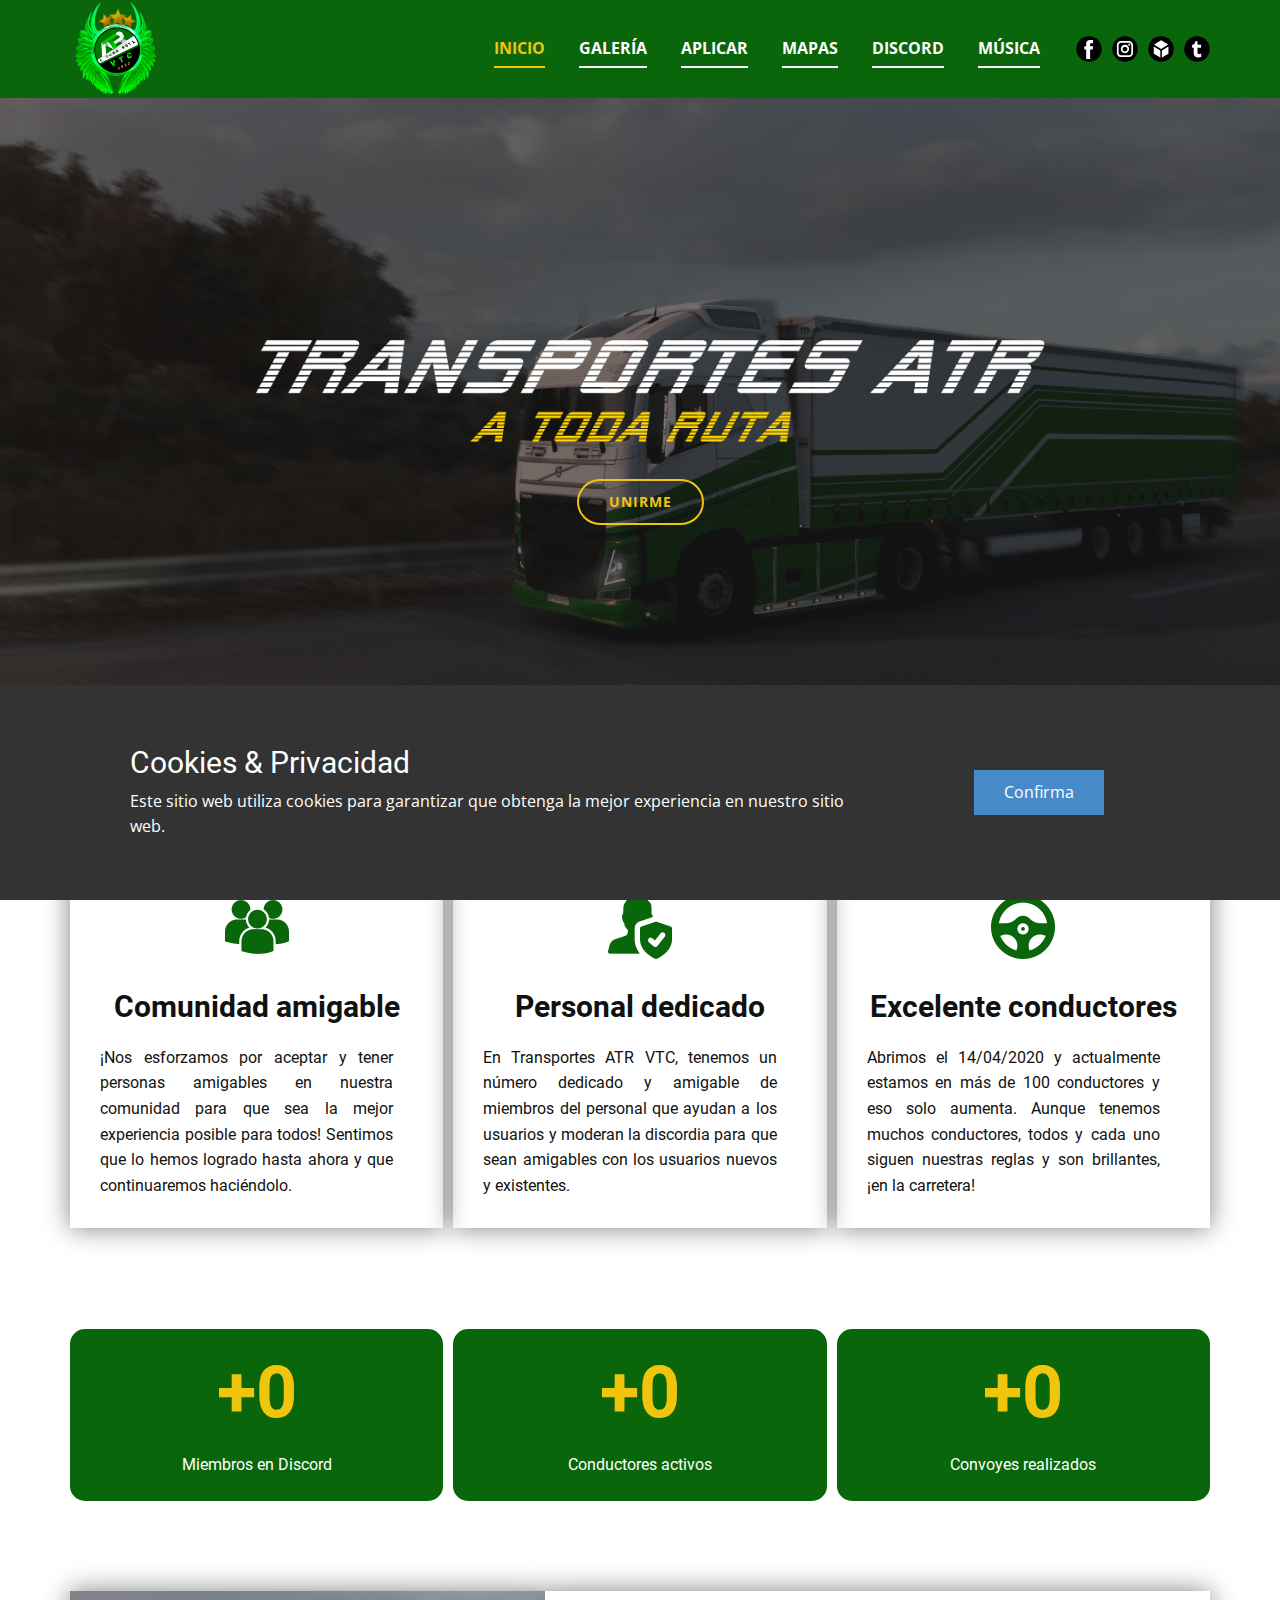
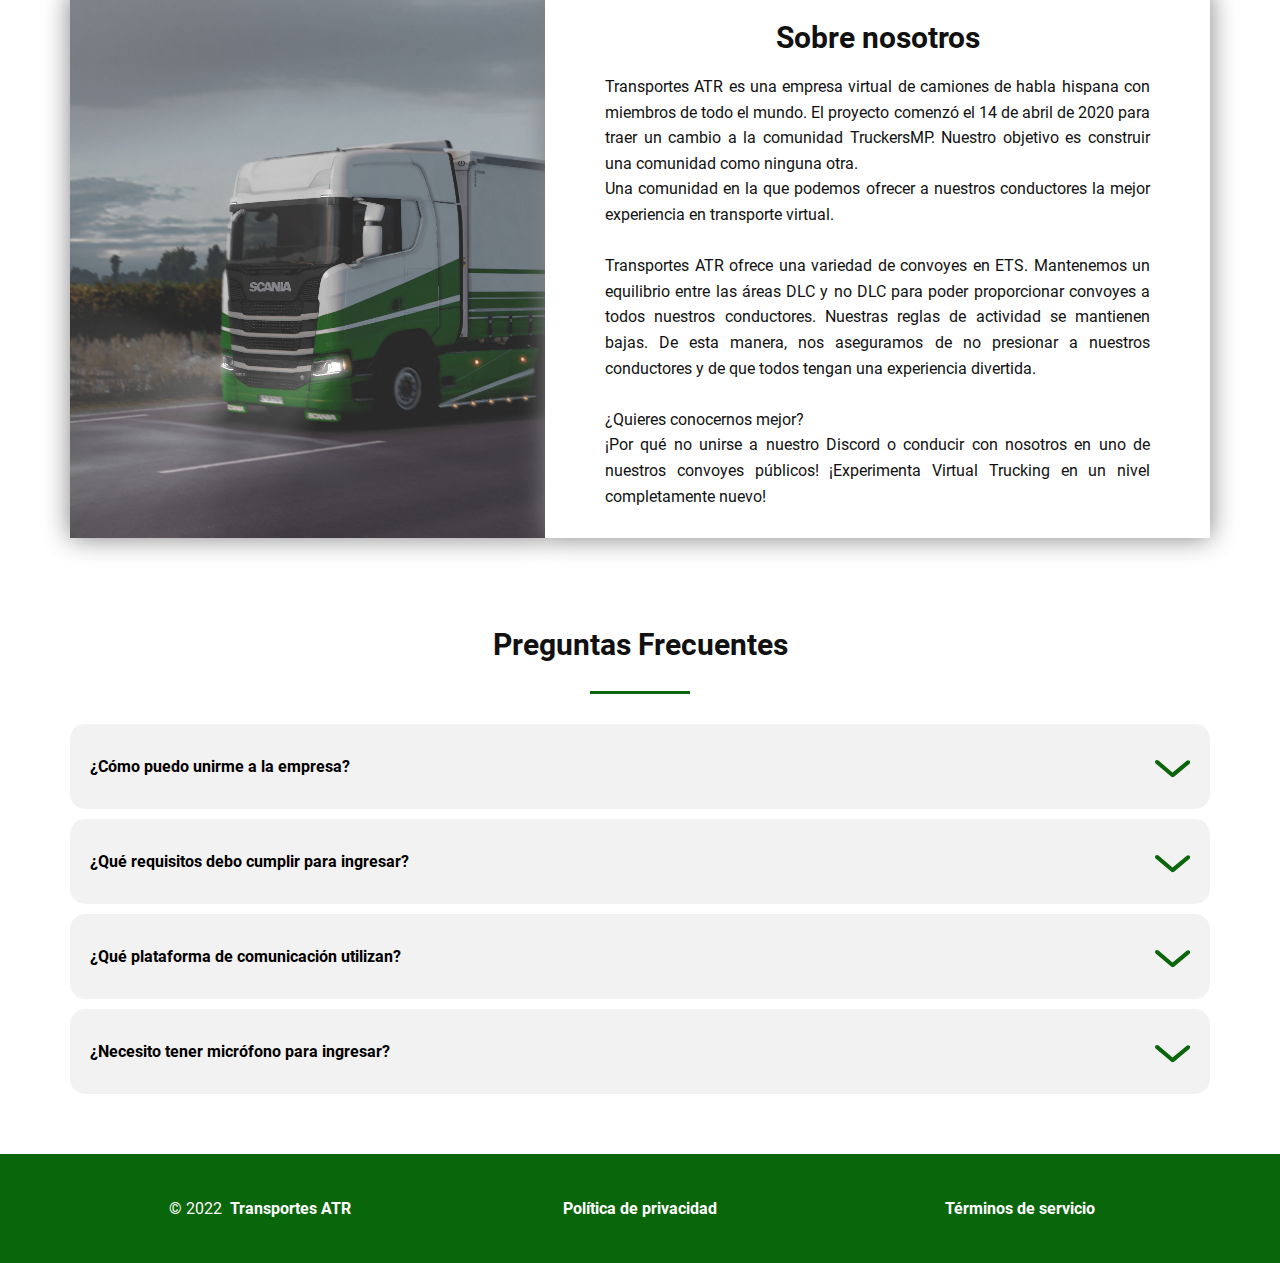
==== commit dbd8e887: "add nav musica" ====
--- a/index.html
+++ b/index.html
@@ -4,8 +4,8 @@
 <head>
   <meta name="viewport" content="width=device-width, initial-scale=1.0" />
   <meta charset="utf-8" />
-  <meta name="keywords" content="+300, +100, +12, ​Sobre nosotros, ​Preguntas Frecuentes" />
-  <meta name="description" content="​Transportes ATR es una empresa virtual de camiones de habla hispana con miembros de todo el mundo. El proyecto comenzó el 14 de abril de 2020 para traer un cambio a la comunidad TruckersMP. Nuestro objetivo es construir una comunidad como ninguna otra.
+  <meta name="keywords" content="+300, +100, +12, Sobre nosotros, Preguntas Frecuentes" />
+  <meta name="description" content="Transportes ATR es una empresa virtual de camiones de habla hispana con miembros de todo el mundo. El proyecto comenzó el 14 de abril de 2020 para traer un cambio a la comunidad TruckersMP. Nuestro objetivo es construir una comunidad como ninguna otra.
 Una comunidad en la que podemos ofrecer a nuestros conductores la mejor experiencia en transporte virtual." />
   <meta name="page_type" content="np-template-header-footer-from-plugin" />
   <title>Inicio - Transportes ATR</title>
@@ -33,7 +33,7 @@
   </script>
   <meta name="theme-color" content="#478ac9" />
   <meta property="og:title" content="Inicio" />
-  <meta property="og:description" content="​Transportes ATR es una empresa virtual de camiones de habla hispana con miembros de todo el mundo. El proyecto comenzó el 14 de abril de 2020 para traer un cambio a la comunidad TruckersMP. Nuestro objetivo es construir una comunidad como ninguna otra.
+  <meta property="og:description" content="Transportes ATR es una empresa virtual de camiones de habla hispana con miembros de todo el mundo. El proyecto comenzó el 14 de abril de 2020 para traer un cambio a la comunidad TruckersMP. Nuestro objetivo es construir una comunidad como ninguna otra.
 Una comunidad en la que podemos ofrecer a nuestros conductores la mejor experiencia en transporte virtual." />
   <meta property="og:type" content="website" />
 </head>
@@ -93,7 +93,7 @@
             </li>
             <li class="u-nav-item">
               <a class="u-border-2 u-border-active-palette-3-base u-border-hover-palette-3-base u-border-no-left u-border-no-right u-border-no-top u-border-white u-button-style u-nav-link u-text-active-palette-3-base u-text-hover-palette-3-base"
-                href="/galería.html" style="padding: 10px 0px">Galería</a>
+                href="/galeria.html" style="padding: 10px 0px">Galería</a>
             </li>
             <li class="u-nav-item">
               <a class="u-border-2 u-border-active-palette-3-base u-border-hover-palette-3-base u-border-no-left u-border-no-right u-border-no-top u-border-white u-button-style u-nav-link u-text-active-palette-3-base u-text-hover-palette-3-base"
@@ -123,6 +123,10 @@
               <a class="u-border-2 u-border-active-palette-3-base u-border-hover-palette-3-base u-border-no-left u-border-no-right u-border-no-top u-border-white u-button-style u-nav-link u-text-active-palette-3-base u-text-hover-palette-3-base"
                 href="https://discord.gg/pqu4MyE3Gp" target="_blank" style="padding: 10px 0px">Discord</a>
             </li>
+            <li class="u-nav-item">
+              <a class="u-border-2 u-border-active-palette-3-base u-border-hover-palette-3-base u-border-no-left u-border-no-right u-border-no-top u-border-white u-button-style u-nav-link u-text-active-palette-3-base u-text-hover-palette-3-base"
+                href="https://musica.atodarutavtc.ga" target="_blank" style="padding: 10px 0px">Música</a>
+            </li>
           </ul>
         </div>
         <div class="u-custom-menu u-nav-container-collapse">
@@ -135,7 +139,7 @@
                   <a class="u-button-style u-nav-link" href="/index.html" style="padding: 10px 0px">Inicio</a>
                 </li>
                 <li class="u-nav-item">
-                  <a class="u-button-style u-nav-link" href="/galería.html" style="padding: 10px 0px">Galería</a>
+                  <a class="u-button-style u-nav-link" href="/galeria.html" style="padding: 10px 0px">Galería</a>
                 </li>
                 <li class="u-nav-item">
                   <a class="u-button-style u-nav-link" href="/aplicar.html" style="padding: 10px 0px">Aplicar</a>
@@ -159,6 +163,10 @@
                 <li class="u-nav-item">
                   <a class="u-button-style u-nav-link" href="https://discord.gg/pqu4MyE3Gp" target="_blank"
                     style="padding: 10px 0px">Discord</a>
+                </li>
+                <li class="u-nav-item">
+                  <a class="u-button-style u-nav-link" href="https://musica.atodarutavtc.ga" target="_blank"
+                    style="padding: 10px 0px">Música</a>
                 </li>
               </ul>
             </div>
--- a/Inicio.css
+++ b/Inicio.css
@@ -1,5 +1,5 @@
  .u-section-1 {
-  background-image: linear-gradient(0deg, rgba(0,0,0,0.55), rgba(0,0,0,0.55)), url("/images/ets2_20220429_213245_00.png");
+  background-image: linear-gradient(0deg, rgba(0,0,0,0.55), rgba(0,0,0,0.55)), url("/images/0A683B24-937B-42B5-90CE-ED66FF625296.png");
   background-position: 50% 50%;
 }
 
@@ -428,8 +428,8 @@
 
 .u-section-4 .u-image-1 {
   min-height: 543px;
-  background-image: url("/images/nuevapintura.png");
-  background-position: 30.00% 50%;
+  background-image: url("/images/ets2_20220429_213245_00.png");
+  background-position: 50.00% 50%;
 }
 
 .u-section-4 .u-container-layout-1 {
